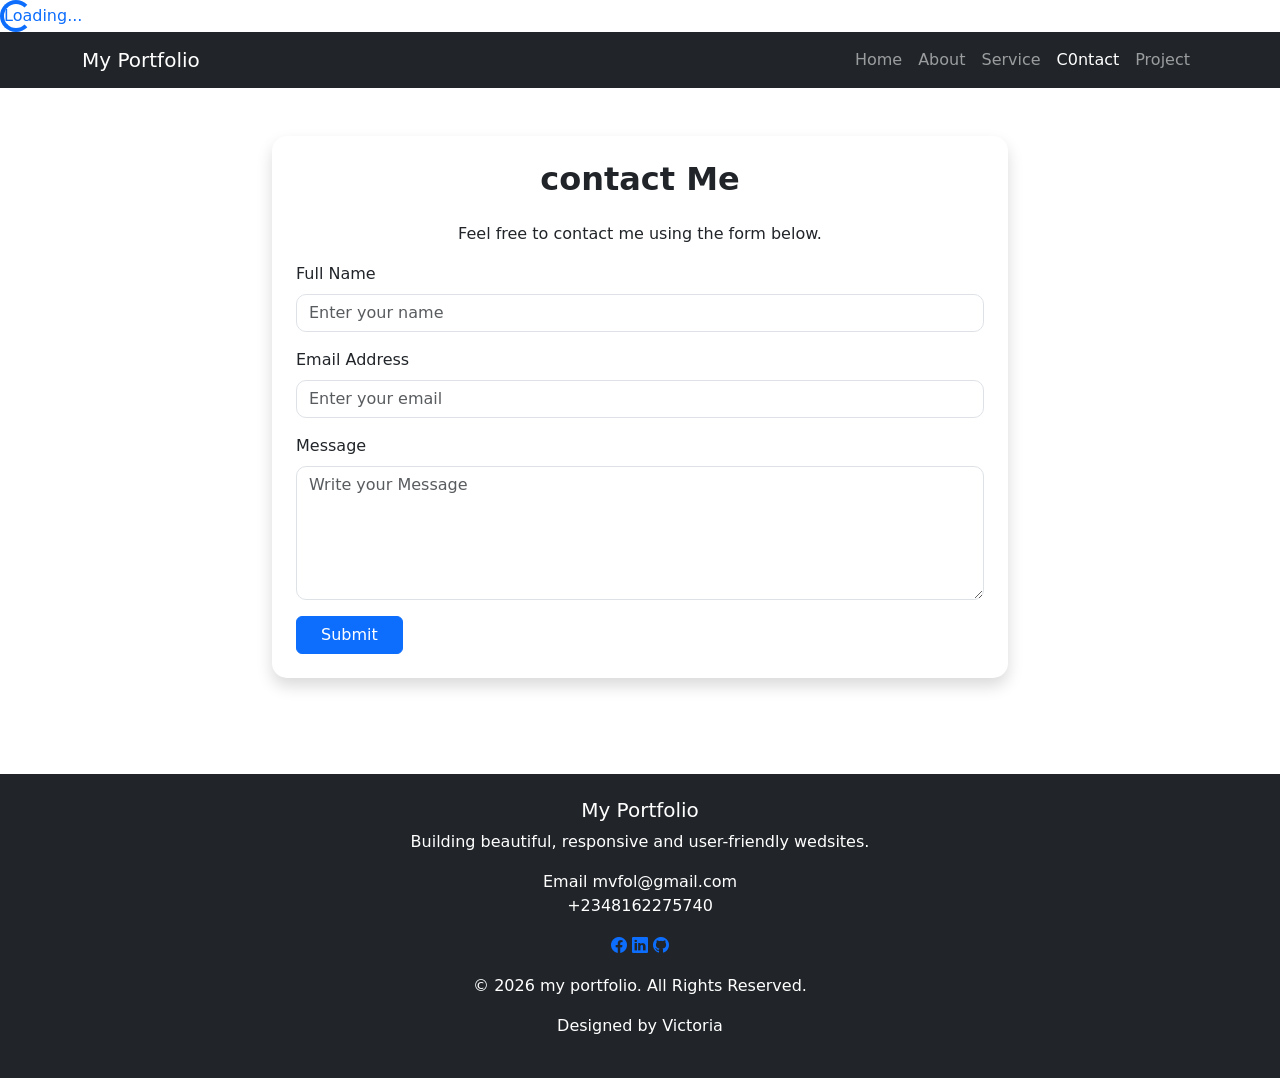
==== contact.html @ 008f2c09 "Add files via upload" ====
<!DOCTYPE html>
<html lang="en">
<head>
  <meta charset="UTF-8">
  <meta name="viewport" content="width=device-width, initial-scale=1.0">
  <title>My Portfolio | Folakemi Victoria</title>
   <link rel="stylesheet" href="https://cdn.jsdelivr.net/npm/bootstrap@5.3.8/dist/css/bootstrap.min.css">
   <link rel="stylesheet" href="https://cdn.jsdelivr.net/npm/bootstrap-icons@1.11.3/font/bootstrap-icons.min.css">
    <link rel="stylesheet" href="https://unpkg.com/aos@2.3.4/dist/aos.css">
    <link rel="icon" type="image/png" href="fk-favicon.png">
    
<link rel="stylesheet" href="style.css">

</head>
<body>
   <div id="loader">
    <div class="spinner-border text-primary" role="status">
      <span class="visuall-hidden">Loading...

      </span>
    </div>   
  </div>
     <nav class="navbar navbar-expand-lg navbar-dark bg-dark sticky-top">
      <div class="container">
        <a class="navbar-brand" href="#">My Portfolio</a>
        <button class="navbar-toggler"
        type="button"
        data-bs-toggle="collapse"
        data-bs-target="#menu">
        <span class="navbar-toggler-icon"></span>

        </button>
        <div class="collapse navbar-collapse" id="menu">
          <ul class="navbar-nav ms-auto">
            <li class="nav-item">
              <a class="nav-link" href="index.html">Home</a>

            </li>
             <li class="nav-item">
              <a class="nav-link" href="about.html">About</a>

            </li>
             <li class="nav-item">
              <a class="nav-link" href="service.html">Service</a>

            </li>
                <li class="nav-item">
              <a class="nav-link active" href="contact.html">C0ntact</a>

            </li>
            <li class="nav-item">
              <a class="nav-link" href="project.html">Project</a>

            </li>




          </ul>

        </div>

        </div>

      </div>

    </nav>

    <div class="container py-5" data-aos="fade-left">
      <div class="row justify-content-center">
        <div class="col-md-8">
          <div class="card shadow p-4">
      <h2 class="text-center mb-4">contact Me</h2>
      <p class="text-center">Feel free to contact me using the form below.</p>
    <form id="contactform">
      <div class="mb-3">
        <label class="form-label">Full Name</label>
        <input type="text" class="form-control"
         placeholder="Enter your name">
 </div>

      <div class="mb-3">
        <label class="form-label">Email Address</label>
        <input type="email" class="form-control" placeholder="Enter your email">
  </div>

      <div class="mb-3">
        <label class="form-label">Message</label>
        <textarea class="form-control" rows="5" placeholder="Write your Message"></textarea>
   </div>

      <button class="btn btn-primary px-4">Submit</button>
      <p id="successMessage" class="text-success mt-3 text-center"
      style="display: none;">Thank you! Your Message has been sent successfully.

      </p>
       </div>
    </form>
     </div>
      </div>
      </div>


    </div>





     <footer class="bg-dark text-white text-center p-4 mt-5" data-aos="fade-up">
        <h5>My Portfolio</h5>
        <p>Building beautiful, responsive and user-friendly wedsites.</p>
        <p>Email mvfol@gmail.com <br>+2348162275740</p>
          <div class="mb-3">
          <a href="#" class="bi bi-facebook"></a>
           <a href="#" class="bi bi-linkedin"></a>
            <a href="#" class="bi bi-github"></a>
              </div>
        <p>&copy 2026 my portfolio. All Rights Reserved.</p>
        <p>Designed by Victoria</p>

      </footer>
       <a href="#" id="backToTop"
    class="btn btn-primary rounded-circle position-fixed bottom-0 end-0 m-4">
  <i class="bi bi-arrow-up"></i></a>
    <script>
      const backToTop = document.getElementById("backToTop");
      window.addEventListener("scroll", function () {
        if(window.scrollY> 200) {
          backToTop.style.display = "block";
        } else{
          backToTop.style.display = "none";
        }
      } );
      backToTop.addEventListener("click", function () {
        window.scrollTo({ top: 0, behavior: "smooth"});
      });
    </script>
    <script src="script.js"></script>
  
    <script src="https://cdn.jsdelivr.net/npm/bootstrap@5.3.8/dist/js/bootstrap.bundle.min.js"></script>
    <script src="https://unpkg.com/aos@2.3.4/dist/aos.js"></script>
<script>
  AOS.init({
    duration:1000,
    once:true
  }

  );
</script>

  
</body>
</html>
---- style.css ----
.navbar-nav .nav-link{
  transition: color 0.3s ease;
}
.navbar-nav .nav-link:hover{
  color: #ffc107 !important;
}
html {
  scroll-behavior: smooth;
}
#backToTop {
  display: flex;
  width: 50px;
  height: 50px;
  text-align: center;
  justify-content: center;
 box-shadow: 0 4px 8px rgba(0, 0, 0, 0.3);
 
}
#backToTop:hover{
  background-color: #0b5ed7;
  transform: scale(1.1);
  transition: all 3s ease;
}
.card{
  transition: transform 0.3s ease, box-shadow 0.3s ease;
  overflow: hidden;
}
.card:hover{
  transform: rotateY(-10px);
  box-shadow: 0 10px 25px rgba(0, 0, 0, 0.2);  
}
.card:hover img{
  transform: scale(1.08);
}
.btn{
  transition: all 0.3s ease;
}
.btn:hover{
  transform: translateY(-3px);
  box-shadow: 0 8px 16px rgb(0, 0, 0, 0.2);
  
}
.btn-primary{
  transition: all 3s ease;
}
.btn-primary:hover{
  transform: scale(1.08);
}
.btn-success{
  transition: all 3s ease;
}
.btn-success:hover{
  transform: scale(1.08);
}
.btn-warning{
  transition: all 3s ease;
}
.btn-warning:hover{
  transform: scale(1.08);
}
.fade-in{
  opacity: 1;
  transform: translateY(30px);
  transition: all 1s ease;
}

.fade-in.show{
  opacity: 1;
  transform: translateY(0);
}
.progress{
  height: 25px;
  border-radius: 15px;

}
.progress-bar{
  font-weight: bold;
  transition: width 1s ease;
}
.progress:hover{
  transform: scale(1.02);
  transition: 0.3s;
}
.text-warning{
  letter-spacing: 3px;
}
.card{
  border: none;
  border-radius: 15px;
}
.card h2{
  font-weight: bold;
}
.form-control{
  border-radius: 10px;
}
.bg-primary{
  background: linear-gradient(135deg,#0d6efd, #0b5ed7) !important;
  border-radius: 30px;
  padding: 10px 30px;
}
.bg-primary .btn{
  transition: 0.3s;
}
.bg-primary .btn:hover{
  transform: scale(1.05);
}
html{
  scroll-behavior: smooth;
}
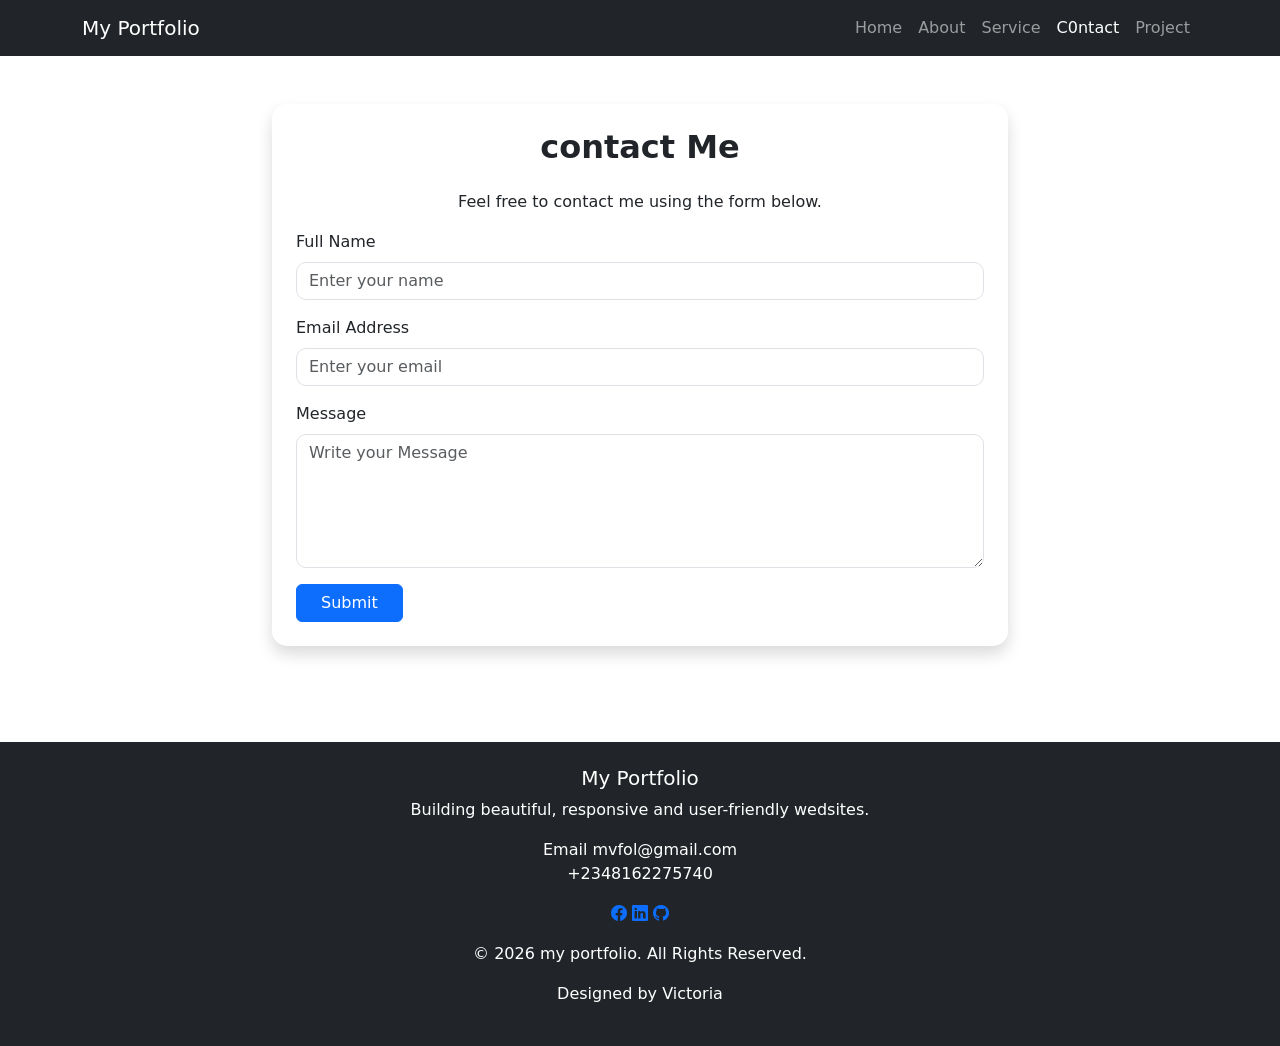
==== commit cfe1335a: "Add files via upload" ====
--- a/contact.html
+++ b/contact.html
@@ -13,13 +13,8 @@
 
 </head>
 <body>
-   <div id="loader">
-    <div class="spinner-border text-primary" role="status">
-      <span class="visuall-hidden">Loading...
-
-      </span>
-    </div>   
-  </div>
+    
+  
      <nav class="navbar navbar-expand-lg navbar-dark bg-dark sticky-top">
       <div class="container">
         <a class="navbar-brand" href="#">My Portfolio</a>
